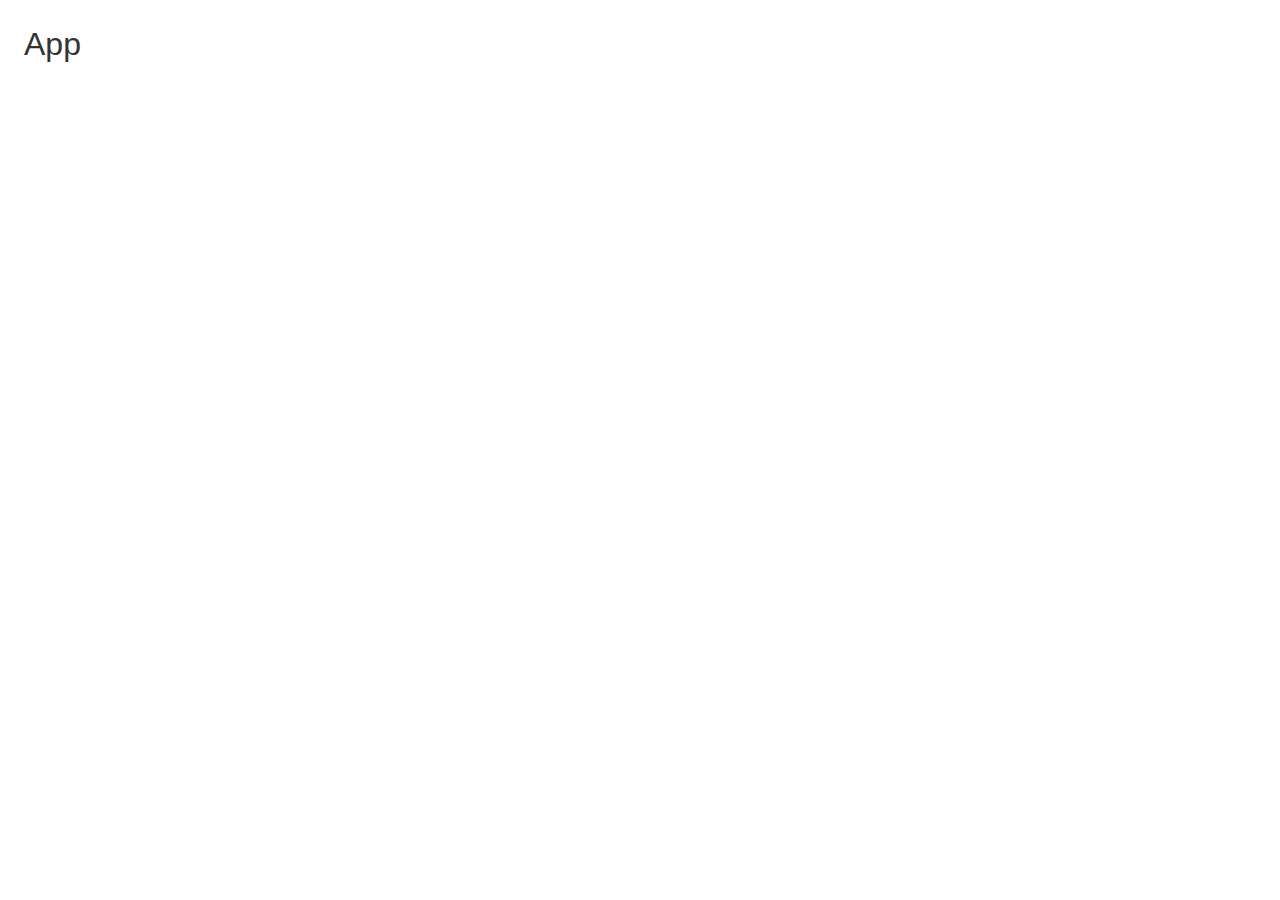
==== index.html @ 511ba1b2 "Initial commit" ====
<!DOCTYPE html>
<html lang="en">

<head>
  <meta charset="UTF-8">
  <meta name="viewport" content="width=device-width, initial-scale=1.0">
  <title>Emma</title>

  <link href="./css/reset.css" rel="stylesheet" />
  <link href="./css/styles.css" rel="stylesheet" />
</head>

<body>
  <div id="root" class="App">
    <h1>App</h1>
  </div>

  <script lang="javascript" src="./js/main.js"></script>
</body>

</html>
---- css/styles.css ----
body {
  background-color: #f2f2f2;
}

.App {
  background-color: #fff;
  max-width: 1280px;
  margin: 0 auto;
  padding: 24px;
}
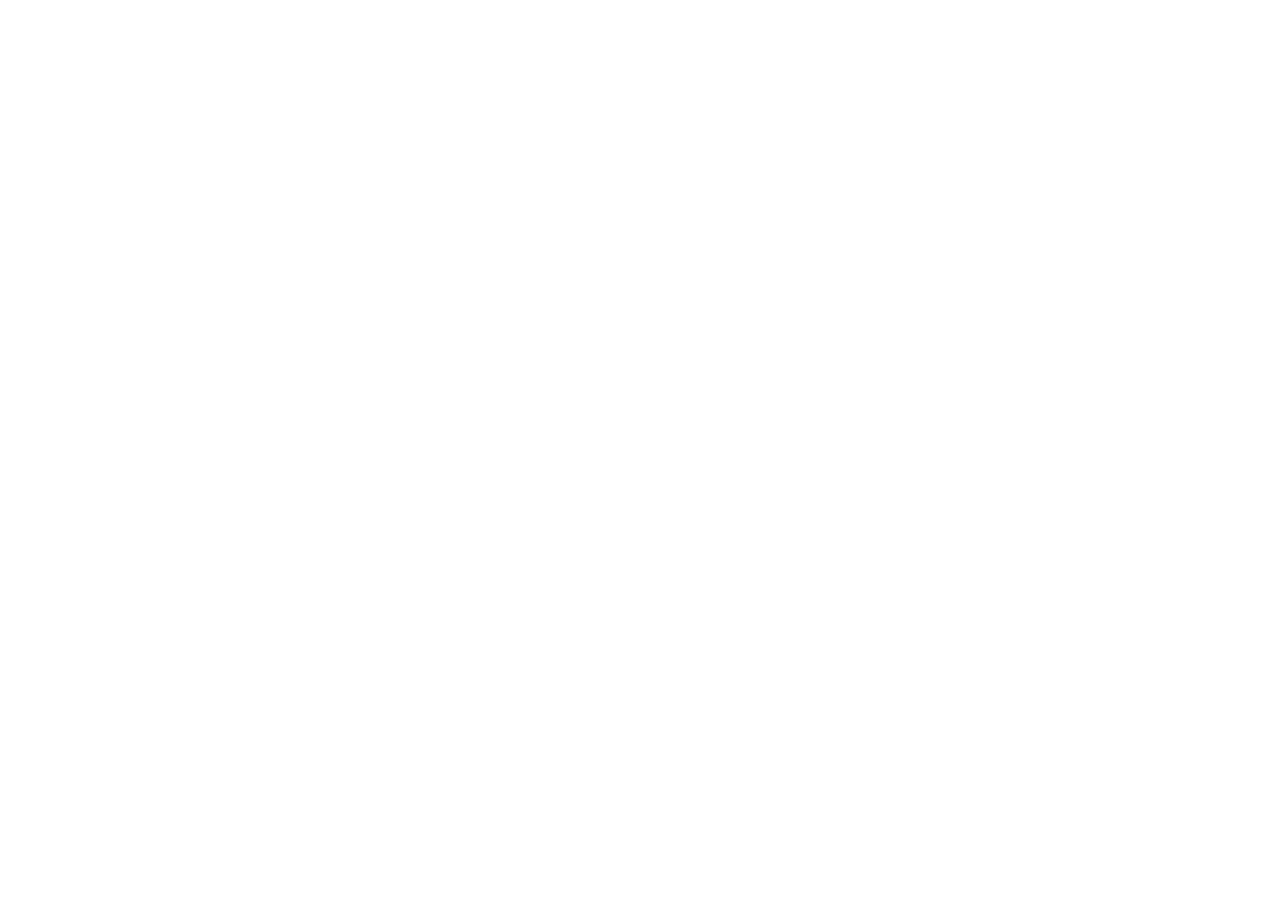
==== commit 6130c984: "Codeclean HTML and CSS" ====
--- a/index.html
+++ b/index.html
@@ -12,10 +12,9 @@
 
 <body>
   <div id="root" class="App">
-    <h1>App</h1>
   </div>
 
-  <script lang="javascript" src="./js/main.js"></script>
+  <script src="./js/main.mjs" type="module"></script>
 </body>
 
 </html>
--- a/css/styles.css
+++ b/css/styles.css
@@ -6,5 +6,6 @@
   background-color: #fff;
   max-width: 1280px;
   margin: 0 auto;
+  overflow-y: auto;
   padding: 24px;
 }
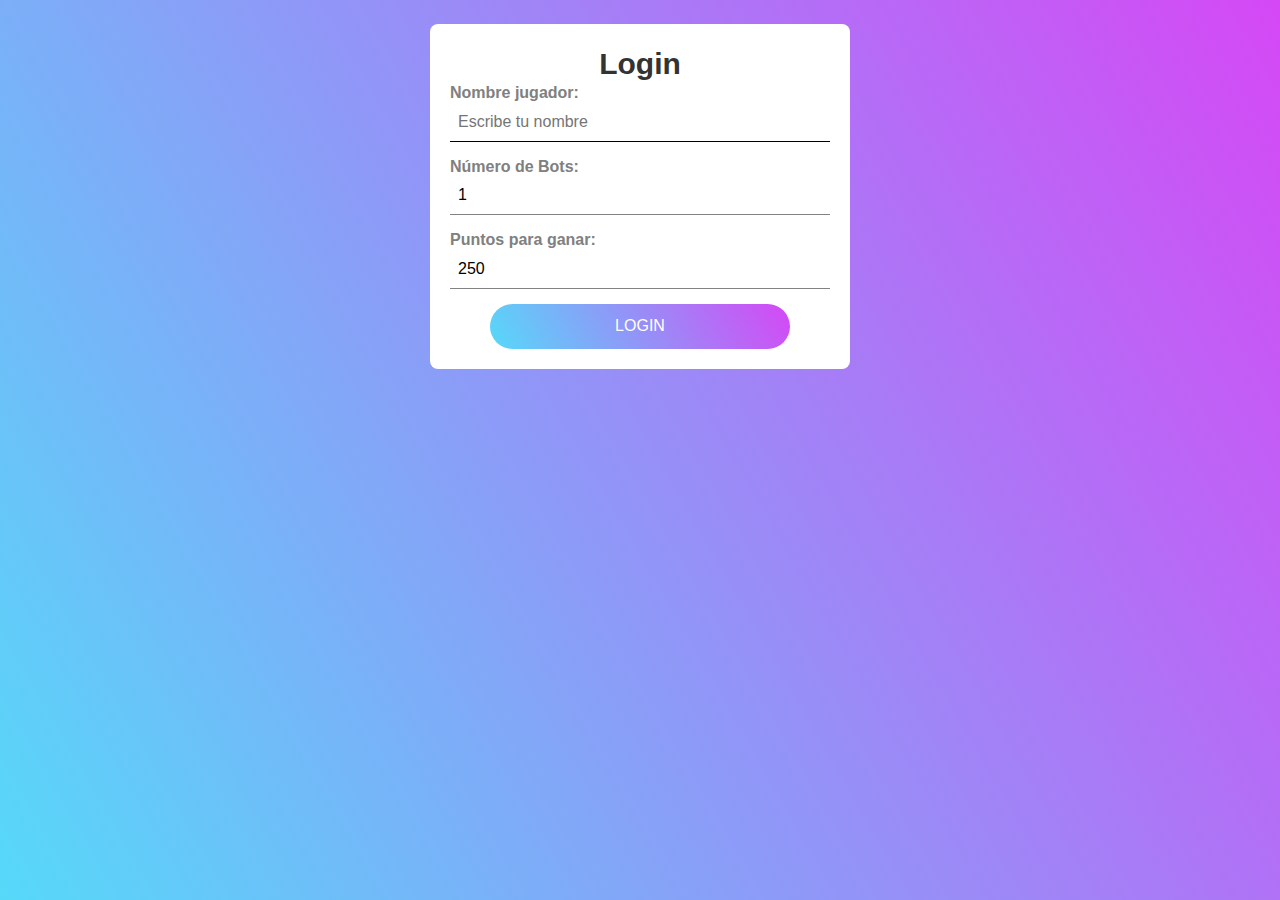
==== commit e6d97cf1: "adding form" ====
--- a/index.html
+++ b/index.html
@@ -12,8 +12,33 @@
 
 <body>
   <div id="root" class="App">
+    <div class="Form">
+      <div class="Form__Description">login</div>
+  
+      <form method="post">
+        <div class="FormControl">
+          <label class="FormControl__Label" for="name">Nombre jugador:</label>
+          <input class="FormControl__Input" type="text" name="nombreJugador" autofocus required placeholder="Escribe tu nombre">
+        </div>
+          
+        <div class="FormControl">
+          <label class="FormControl__Label" for="bots">Número de Bots:</label>
+          <input class="FormControl__Input" type="number" name="numeroBots" value="1" min="1" max="8">
+        </div>
+
+        <div class="FormControl">
+          <label class="FormControl__Label" for="puntos">Puntos para ganar:</label>
+          <input class="FormControl__Input" type="number" name="puntosVictoria" value="250" min="1" max="1000">
+        </div>         
+
+        <div class="Form__Submit">
+          <button class="Button" type="submit">login</button>
+        </div>
+      </form>
+    </div>
+      
   </div>
-
+  
   <script src="./js/main.mjs" type="module"></script>
 </body>
 
--- a/css/styles.css
+++ b/css/styles.css
@@ -1,11 +1,26 @@
+@import "./components/form.css";
+@import "./components/button.css";
+@import "./components/formControl.css";
+
 body {
-  background-color: #f2f2f2;
+  background-color: #89a9ea;
 }
 
 .App {
-  background-color: #fff;
+  background: linear-gradient(60deg, rgb(86, 217, 249), rgb(213, 72, 245));
   max-width: 1280px;
   margin: 0 auto;
   overflow-y: auto;
   padding: 24px;
 }
+
+.Form__Description {
+  font-size: 30px;
+  font-weight: bold;  
+  text-align: center;
+  text-transform: capitalize;
+}
+
+.Form__Submit {
+  text-align: center;
+}